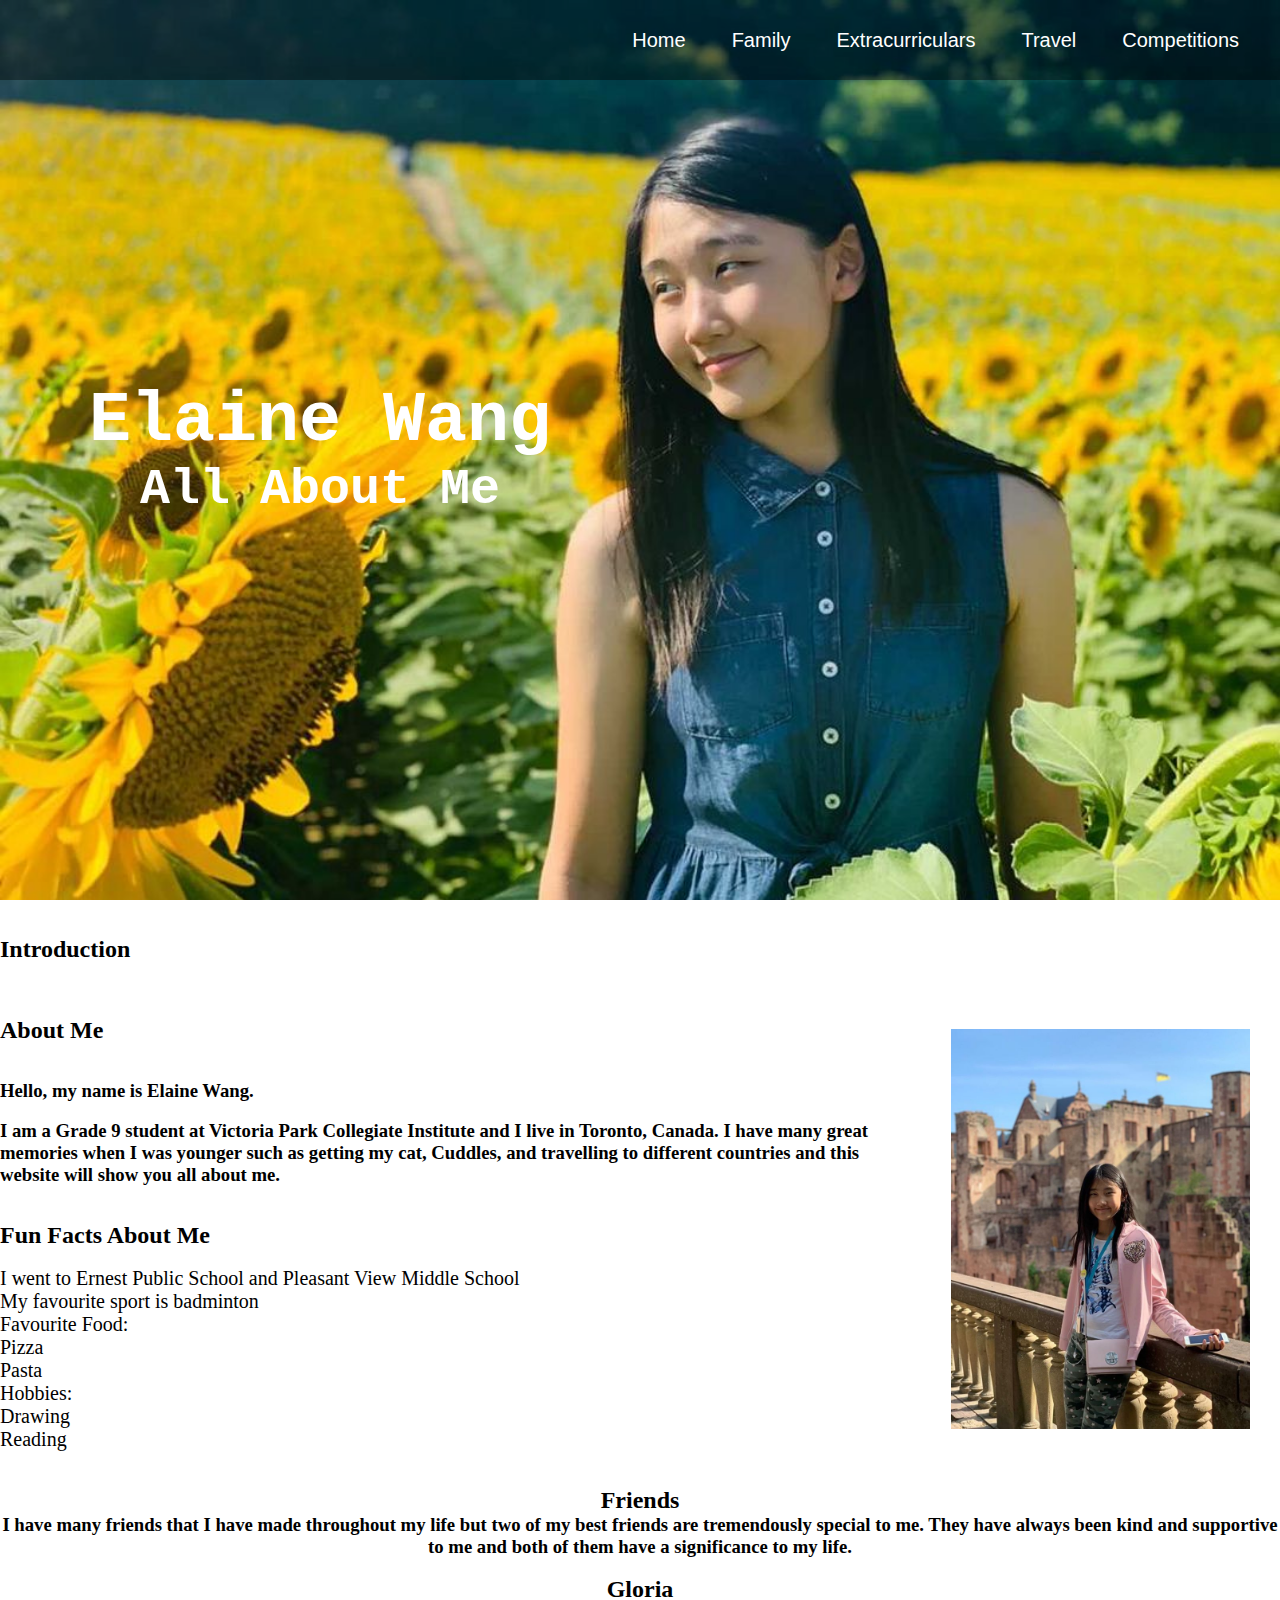
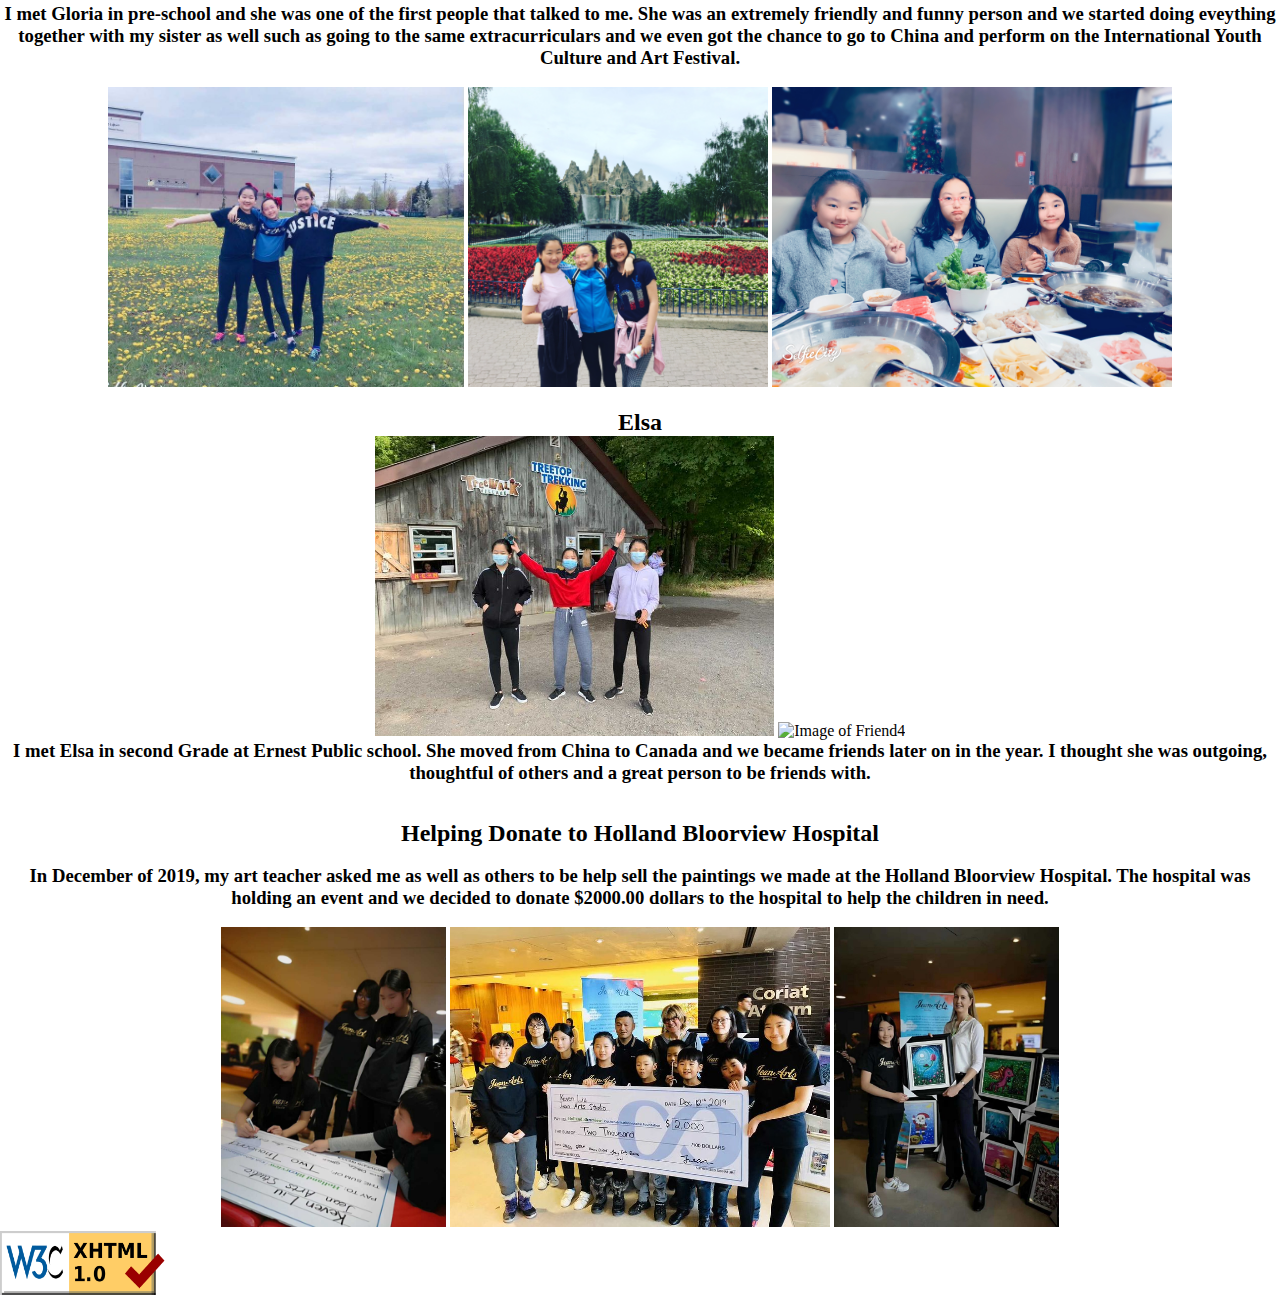
==== index.html @ fc6ece7c "Update index.html" ====
<!DOCTYPE html>
<html lang="en">
    <head>
	    <meta charset="UTF-8">
        <title>All About Elaine</title>
		<link rel="stylesheet" href="style.css">
    </head>
    <body class="font">
        <div class="wrapper">
		    <nav class="navbar">
				<ul>
				    <li><a href="index.html">Home</a></li>
				    <li><a href="family.html">Family</a></li>
				    <li><a href="extracurricular.html">Extracurriculars</a></li>
				    <li><a href="travel.html">Travel</a></li>
			            <li><a href="competitions.html">Competitions</a></li>
				</ul>
		    </nav>
		    <div class="center">
			 <h1>Elaine Wang</h1>
		         <h2>All About Me</h2>
		    </div>
		</div>
		<br>
		<br>
		<h2 class="bold">Introduction</h2>
		<br>
		<br>
		<img class="textwrap" src="Images/me.jpg" height="400" alt="Picture of me">
		<br>
		<h2 class="bold">About Me</h2>
		<br>
		<br>
		<h3>Hello, my name is Elaine Wang.</h3>
		<br>
		<h3>I am a Grade 9 student at Victoria Park Collegiate Institute and I live in Toronto, Canada. I have many great memories when I was younger such as getting my cat, Cuddles, and travelling to different countries and this website will show you all about me.</h3>
		<br>
		<br>
		<h2>Fun Facts About Me</h2>
		<br>
		<div class="bigger">
		   <ul>
                       <li>I went to Ernest Public School and Pleasant View Middle School</li>
                       <li>My favourite sport is badminton</li>
                       <li>Favourite Food:
                           <ol>
                               <li>Pizza</li>
                               <li>Pasta</li>
                           </ol>
                       </li>
                       <li>Hobbies:
			   <ol>
			        <li>Drawing</li>
			        <li>Reading</li>
			   </ol>
		       </li>
                   </ul>
		</div>
		<br>
		<div class="pos">
		   <br>
		   <h2>Friends</h2>
		   <h3>I have many friends that I have made throughout my life but two of my best friends are tremendously special to me. They have always been kind and supportive to me and both of them have a significance to my life. </h3>
		   <br>
		   <h2>Gloria</h2>
		   <h3>I met Gloria in pre-school and she was one of the first people that talked to me. She was an extremely friendly and funny person and we started doing eveything together with my sister as well such as going to the same extracurriculars and we even got the chance to go to China and perform on the International Youth Culture and Art Festival.</h3>
		   <br>
		   <img src="Images/gloria.jpg" height="300" alt="Image of Friend">
		   <img src="Images/gloria1.JPG" height="300" alt="Image of Friend1">
		   <img src="Images/gloria2.JPG" height="300" alt="Image of Friend2">
		   <br>
		   <br>
		   <h2>Elsa</h2>
		   <img src="Images/elsa.jpg" height="300" alt="Image of Friend3">
		   <img src="Images/elsa1.jpg" height="300" alt="Image of Friend4">
		   <br>
		   <h3>I met Elsa in second Grade at Ernest Public school. She moved from China to Canada and we became friends later on in the year. I thought she was outgoing, thoughtful of others and a great person to be friends with.</h3>
		   <br>
		   <br>
		   <h2>Helping Donate to Holland Bloorview Hospital</h2>
		   <br>
		   <h3>In December of 2019, my art teacher asked me as well as others to be help sell the paintings we made at the Holland Bloorview Hospital. The hospital was holding an event and we decided to donate $2000.00 dollars to the hospital to help the children in need.</h3>
		   <br>
		   <img class="filtered-image" src="Images/don.jpg" height="300" alt="Donation">
		   <img class="filtered-image" src="Images/don1.jpg" height="300" alt="Donation1">
		   <img class="filtered-image" src="Images/don2.jpg" height="300" alt="Donation2">
		</div>
	        <a href"https://validator.w3.org/nu/?doc=https%3A%2F%2Felainewang32006.github.io%2FHome%2Findex.html"><img src="Images/w3c.png" width="165" height="64" alt="HTML validator"></a>
	    </body>
</html>
---- style.css ----
*{
	padding:0;
	margin:0;
}
.wrapper{
	background: url(Images/Elaine_Wang.jpg) no-repeat;
	background-size:cover;
	height:100vh;
}
.navbar{
	height: 80px;
	width: 100%;
	background: rgba(0,0,0,0.4);
}
.navbar ul{
	float: right;
	margin-right: 20px;
}
.navbar ul li{
	list-style: none;
	margin: 0 8px;
	display: inline-block;
	line-height: 80px;
}
.navbar ul li a{
	text-decoration: none;
	color: white;
	font-size: 20px;
	padding: 6px 13px;
	font-family: 'Roboto', sans-serif;
	transition: .4s;
}
.navbar ul li a.active,
.navbar ul li a:hover{
	background: coral;
	border-radius: 2px;
}
.wrapper .center{
	position: absolute;
	top: 50%;
	left: 25%;
	transform: translate(-50%, -50%);
	font-family: sans-serif;
	user-select: none;
}
.center h1{
	color: white;
	font-size: 70px;
	font-weight: bold;
	font-family: courier new;
	text-align: center;
}
.center h2{
	color: white;
	font-size: 50px;
	font-weight: bold;
	font-family: courier new;
	text-align: center;
}
.textwrap{
	float:right;
	margin:30px;
}
.pos{
	text-align: center;
}
@keyframes sepia-filter-animation{
	from{
		filter: sepia(0%);
	}
	to{
		filter: sepia(50%);
	}
}
.img{
    height:300px;
	transition: height 2s, filter 1s;
}
.img:hover{
	height:305px;
	animation: sepia-filter-animation 2s;
}
.font{
	font-family: cursive;
}
.bold{
	font-family:cursive;
	font-weight: bold;
}
.bigger{
	font-size: 20px;
}
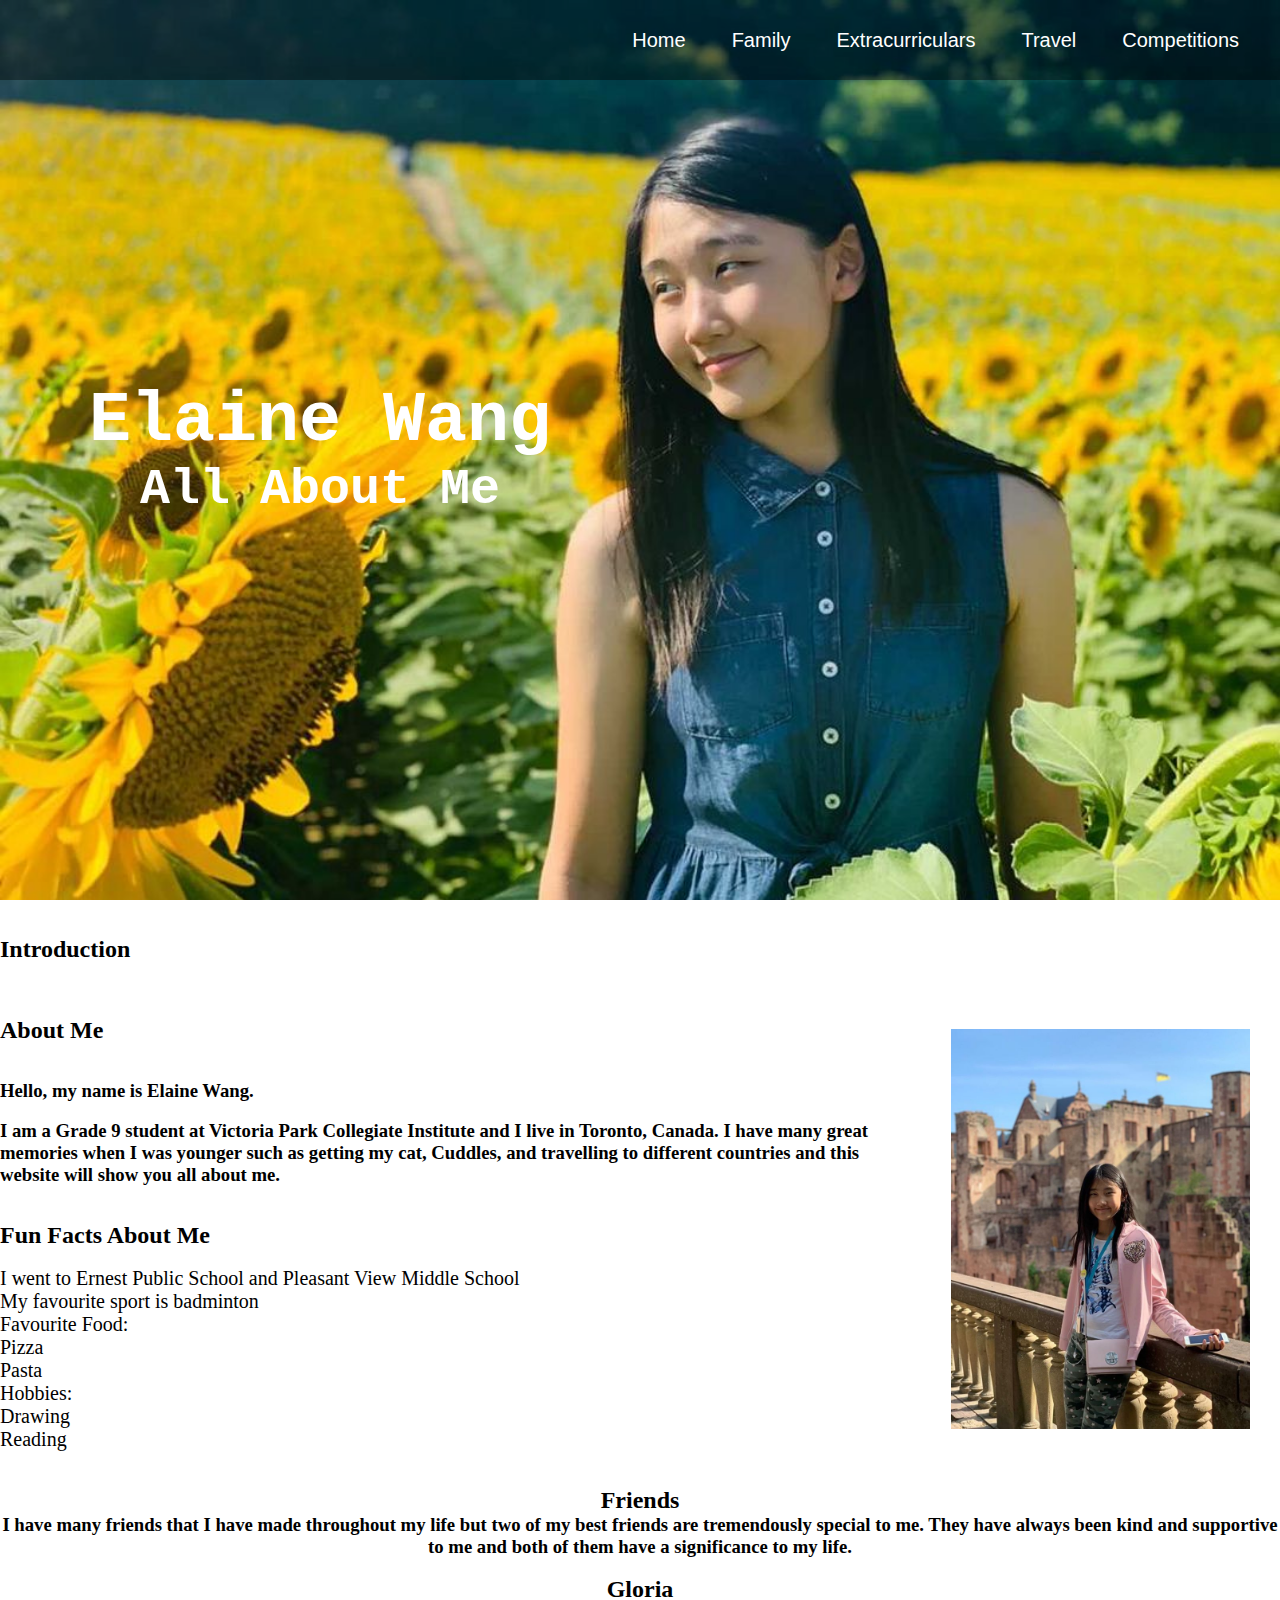
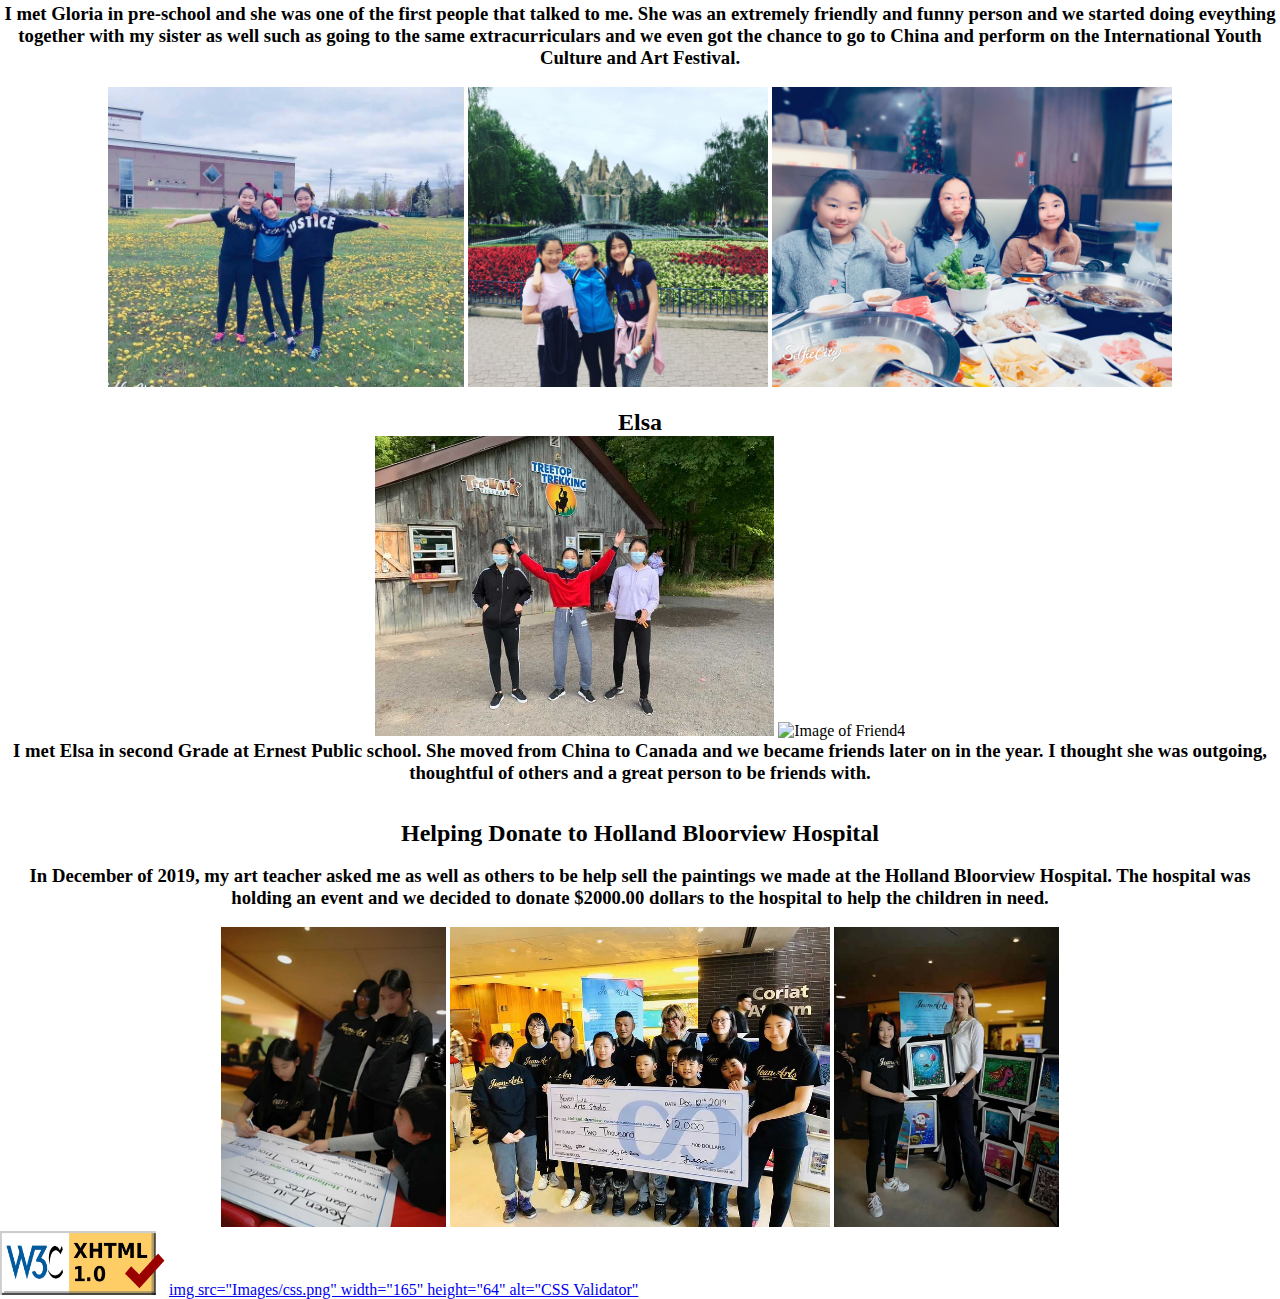
==== commit 5a9ecfa1: "Update index.html" ====
--- a/index.html
+++ b/index.html
@@ -85,6 +85,7 @@
 		   <img class="filtered-image" src="Images/don1.jpg" height="300" alt="Donation1">
 		   <img class="filtered-image" src="Images/don2.jpg" height="300" alt="Donation2">
 		</div>
-	        <a href"https://validator.w3.org/nu/?doc=https%3A%2F%2Felainewang32006.github.io%2FHome%2Findex.html"><img src="Images/w3c.png" width="165" height="64" alt="HTML validator"></a>
+	        <a href="https://validator.w3.org/nu/?doc=https%3A%2F%2Felainewang32006.github.io%2FHome%2F"><img src="Images/w3c.png" width="165" height="64" alt="HTML validator"></a>
+	        <a href="http://jigsaw.w3.org/css-validator/validator?uri=https%3A%2F%2Felainewang32006.github.io%2FHome%2F&profile=css3svg&usermedium=all&warning=1&vextwarning=&lang=en">img src="Images/css.png" width="165" height="64" alt="CSS Validator"</a>
 	    </body>
 </html>
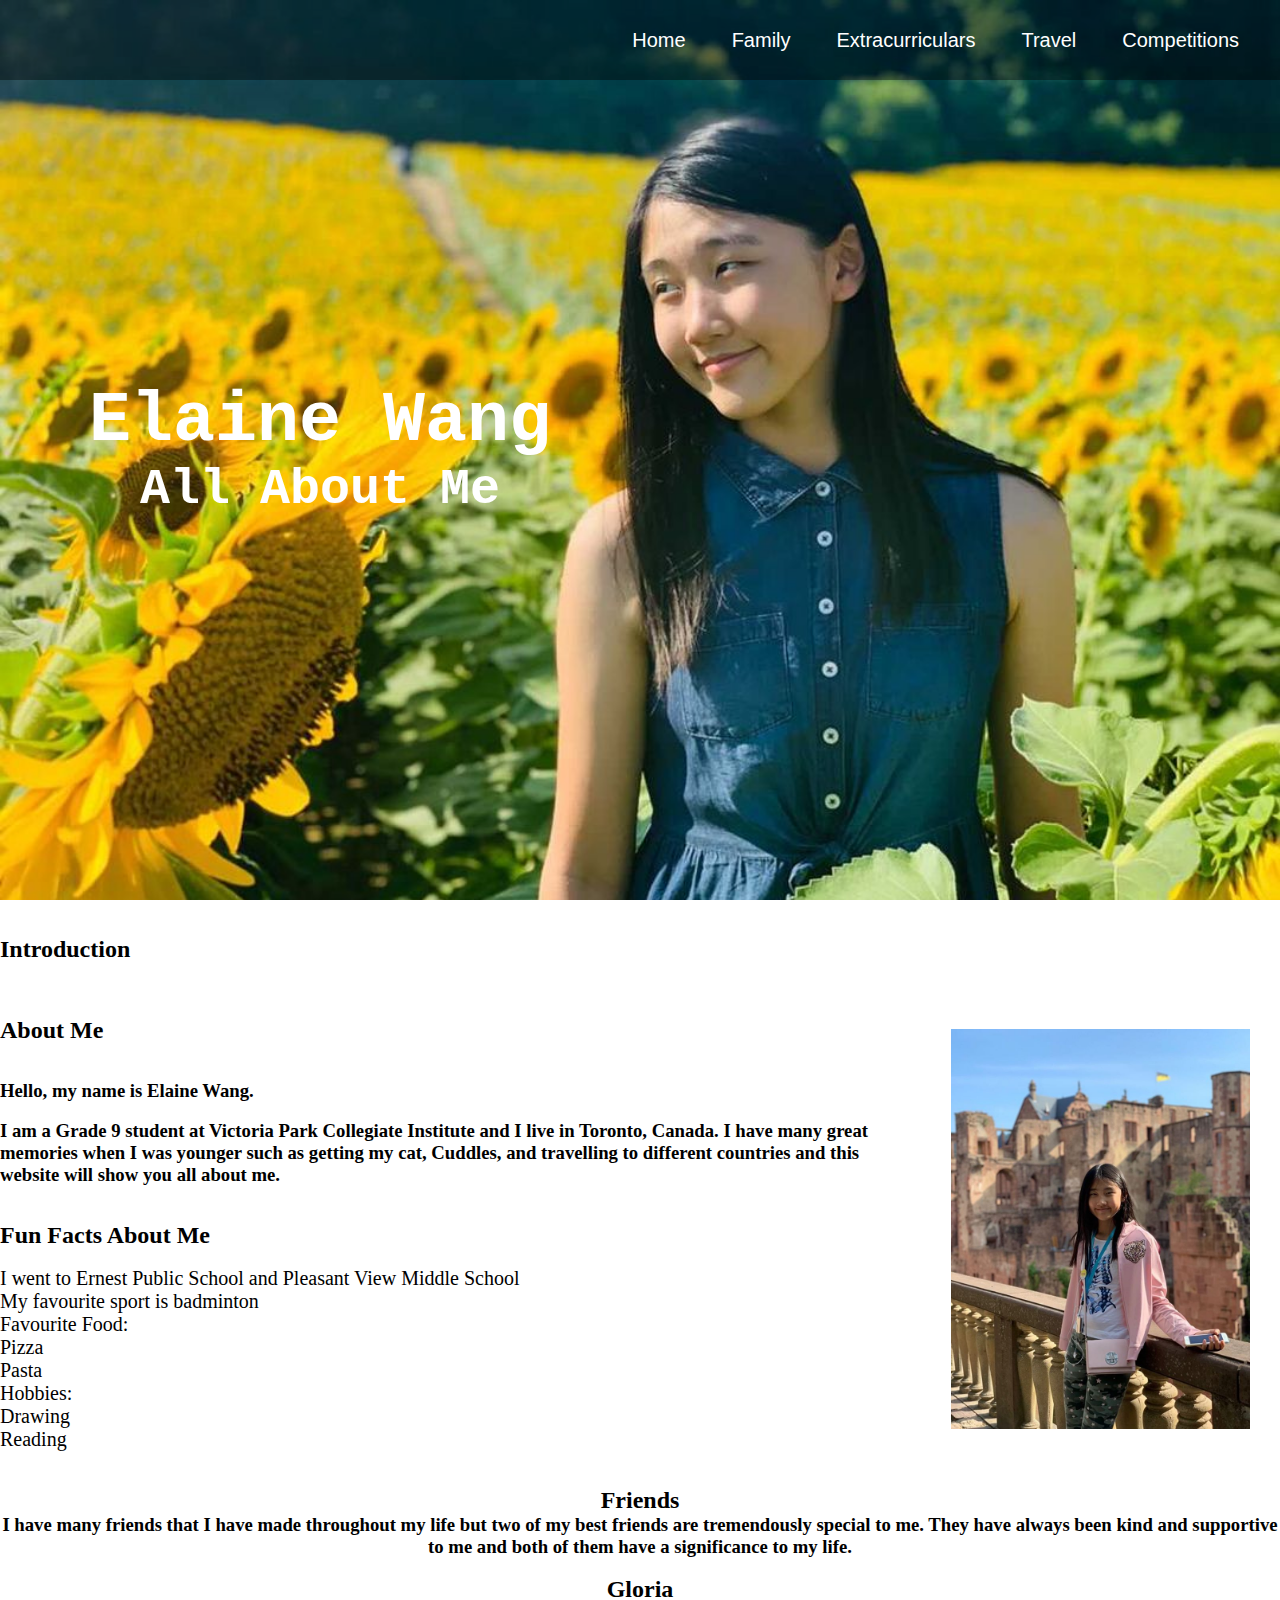
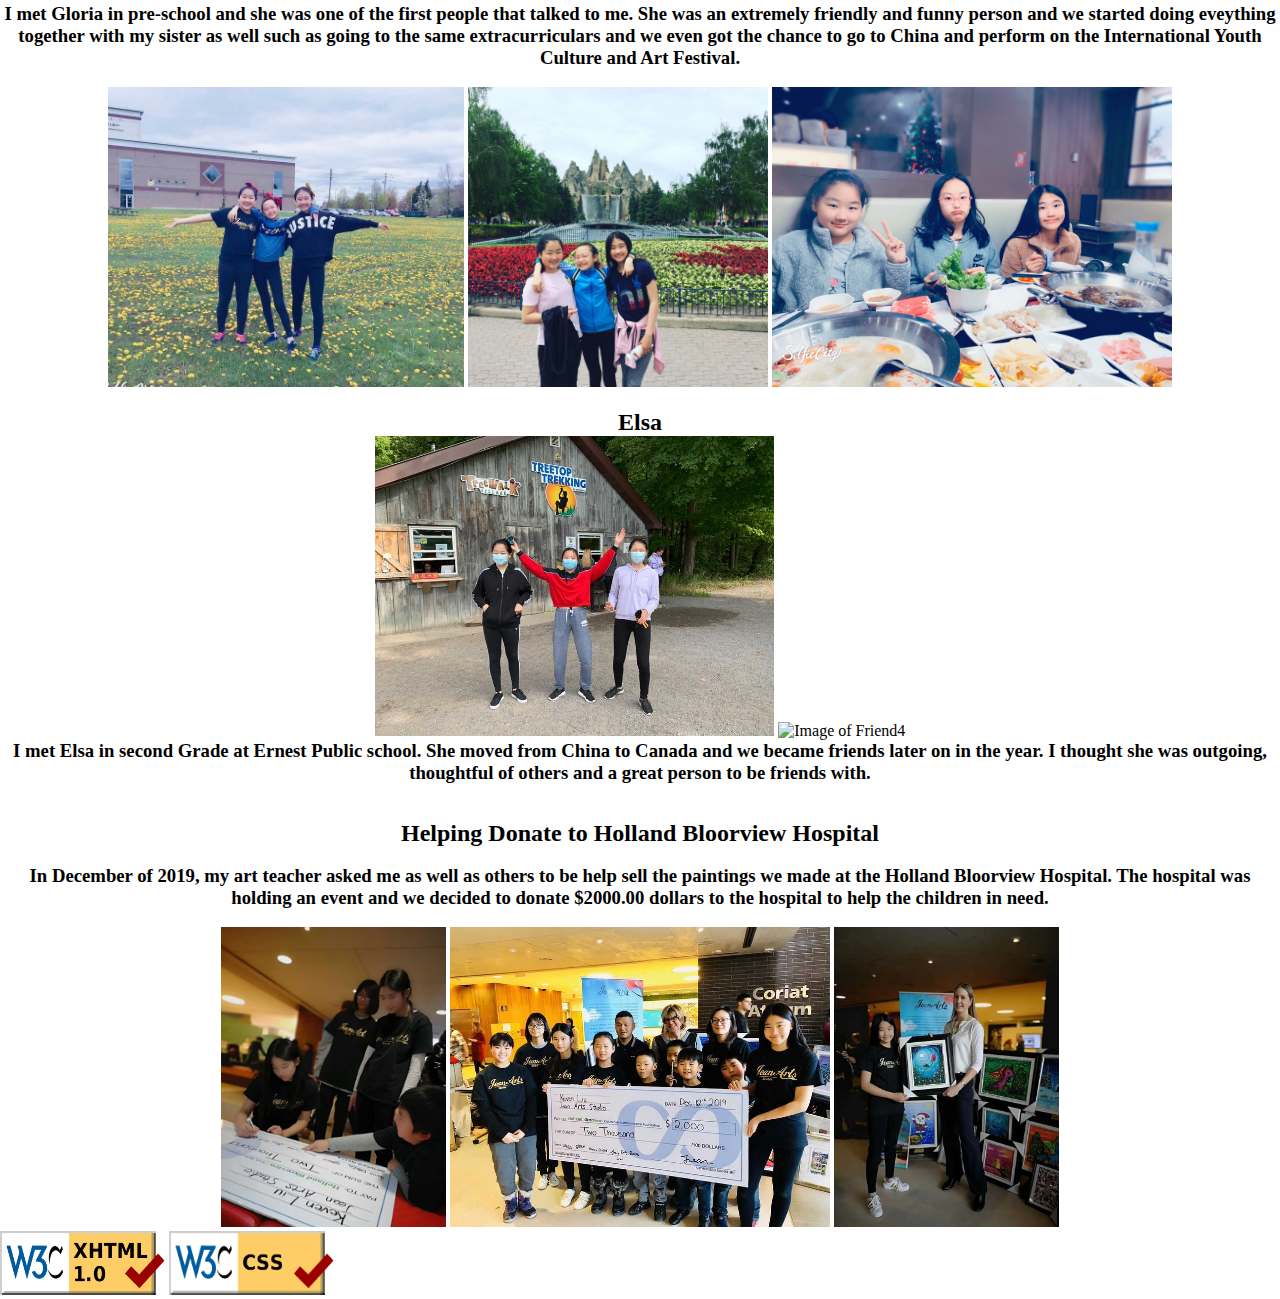
==== commit b2e99878: "Update index.html" ====
--- a/index.html
+++ b/index.html
@@ -86,6 +86,6 @@
 		   <img class="filtered-image" src="Images/don2.jpg" height="300" alt="Donation2">
 		</div>
 	        <a href="https://validator.w3.org/nu/?doc=https%3A%2F%2Felainewang32006.github.io%2FHome%2F"><img src="Images/w3c.png" width="165" height="64" alt="HTML validator"></a>
-	        <a href="http://jigsaw.w3.org/css-validator/validator?uri=https%3A%2F%2Felainewang32006.github.io%2FHome%2F&profile=css3svg&usermedium=all&warning=1&vextwarning=&lang=en">img src="Images/css.png" width="165" height="64" alt="CSS Validator"</a>
+	        <a href="https://jigsaw.w3.org/css-validator/validator?uri=https%3A%2F%2Felainewang32006.github.io%2FHome%2F&profile=css3svg&usermedium=all&warning=1&vextwarning=&lang=en"><img src="Images/css.png" width="165" height="64" alt="CSS Validator"></a>
 	    </body>
 </html>
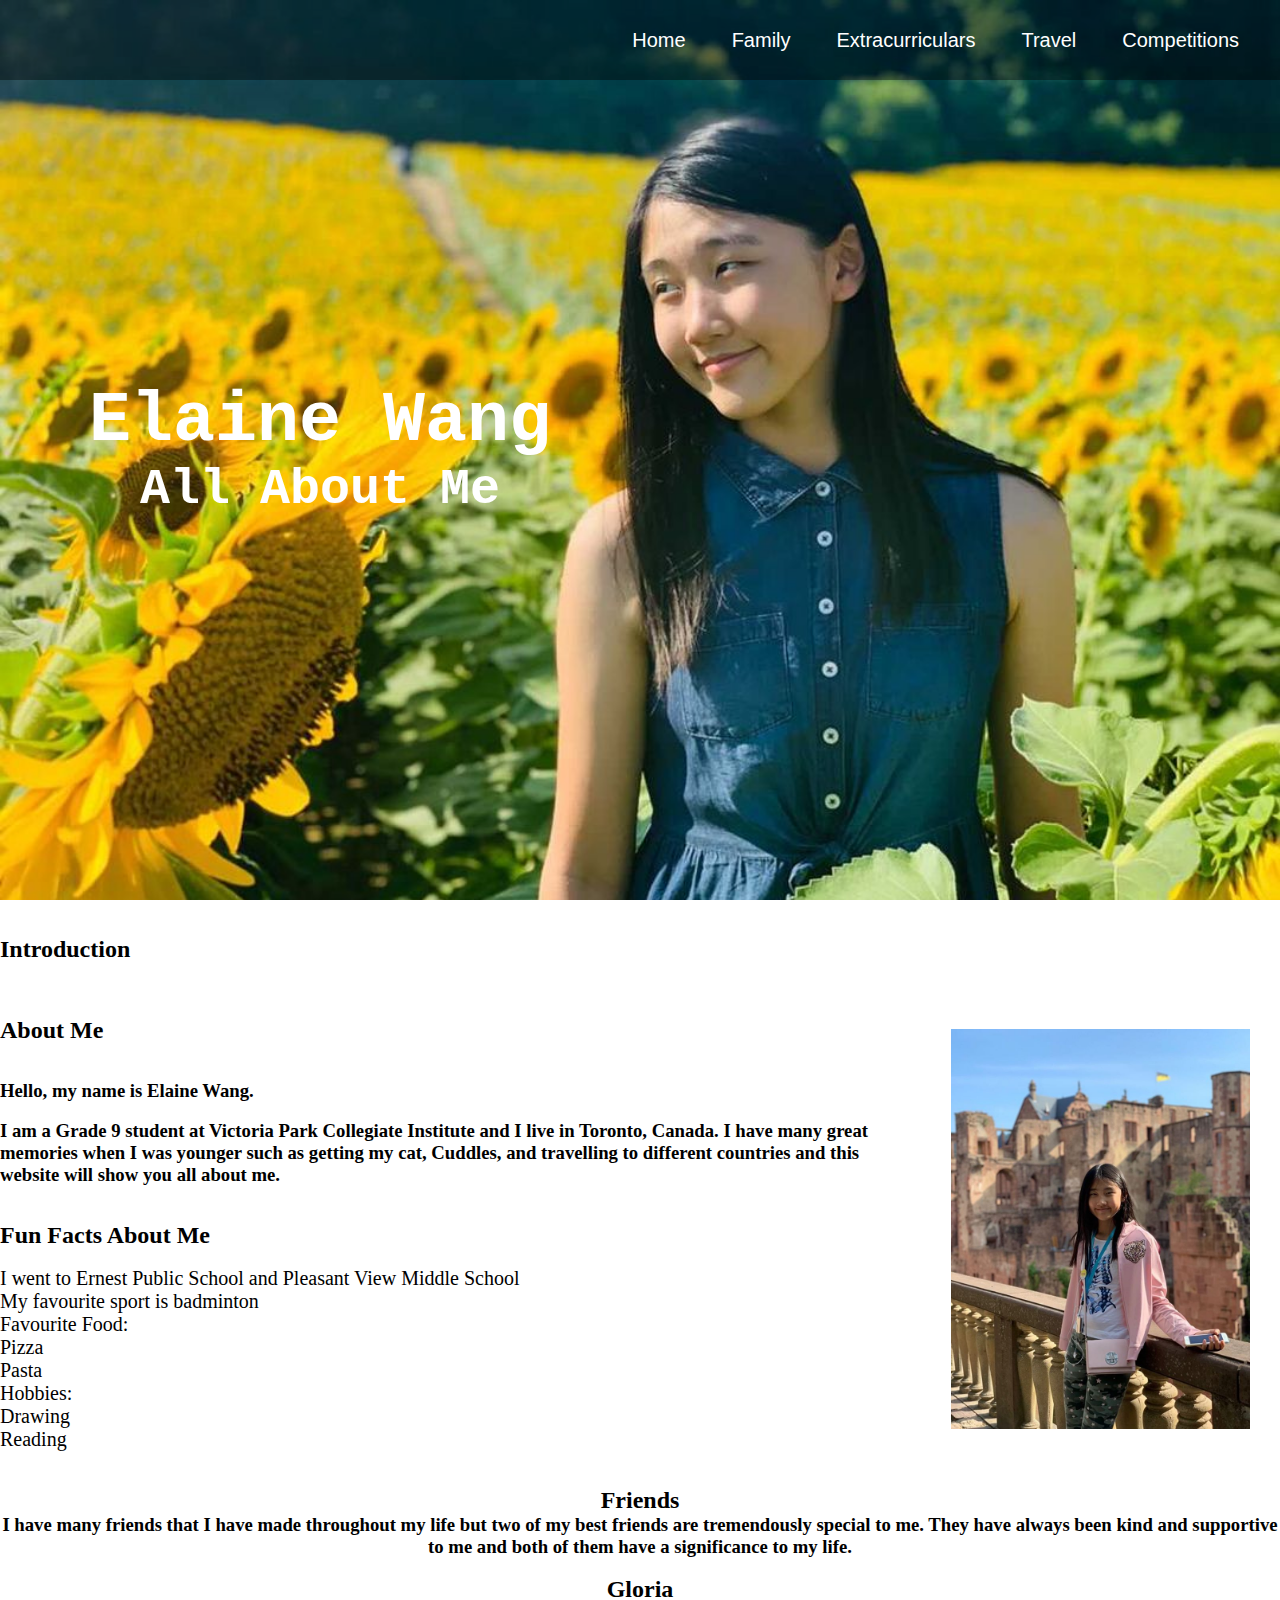
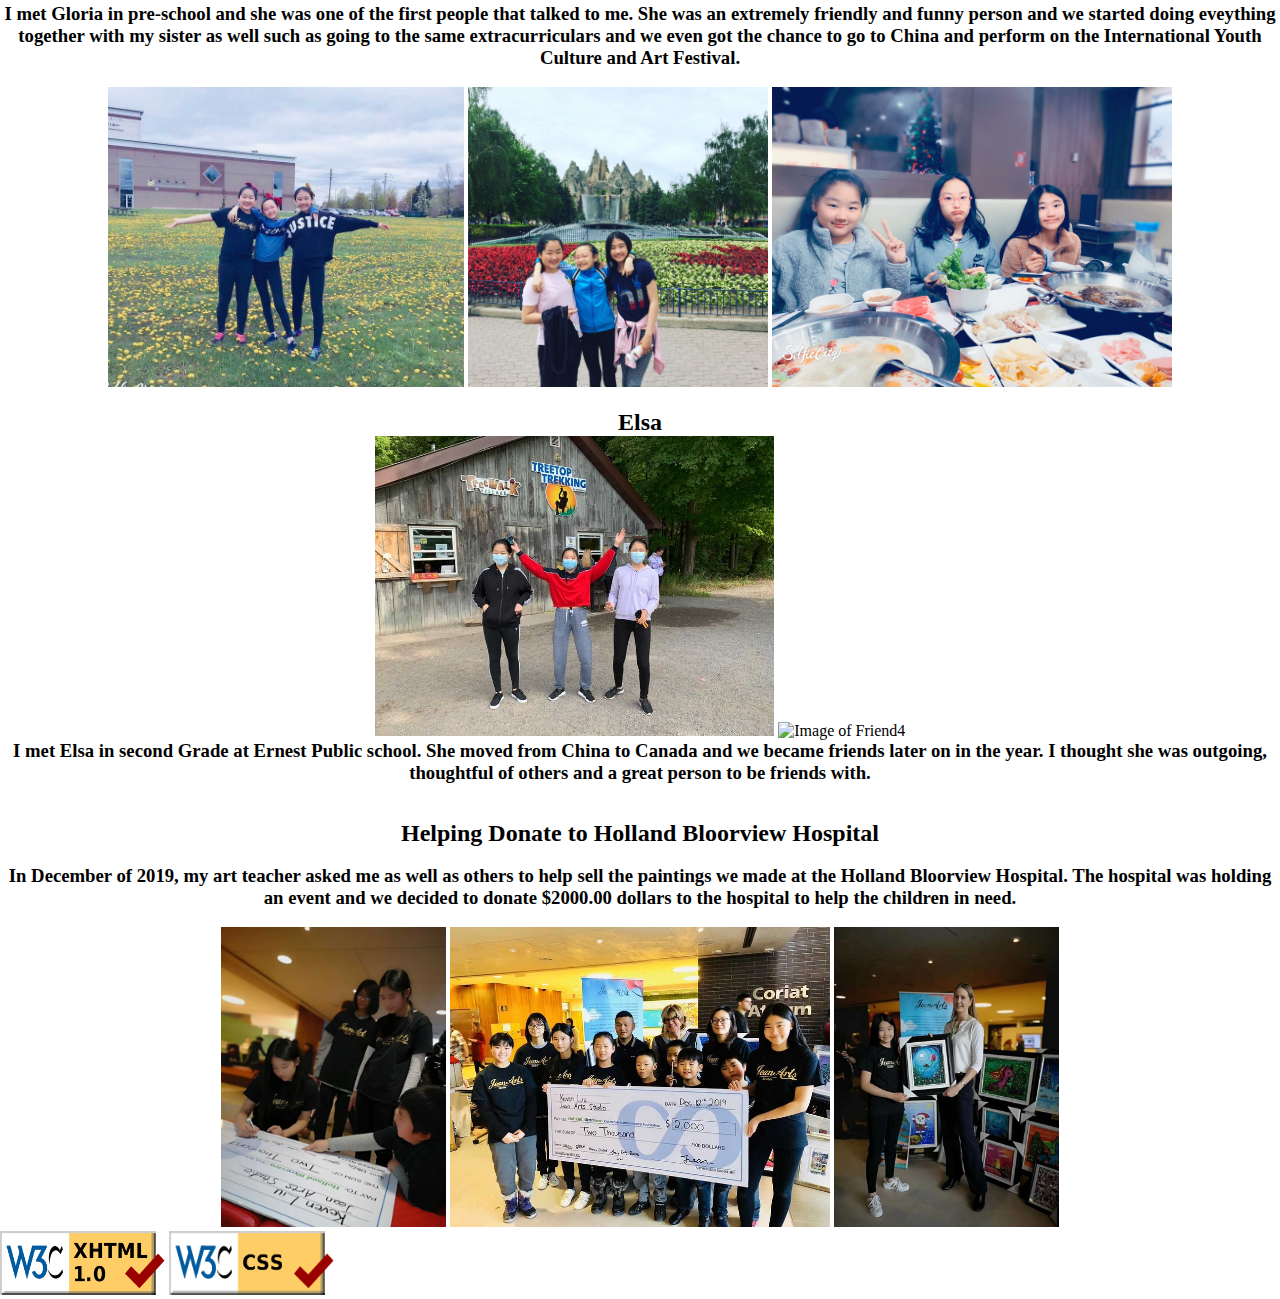
==== commit bcfce2f3: "Update index.html" ====
--- a/index.html
+++ b/index.html
@@ -9,6 +9,7 @@
         <div class="wrapper">
 		    <nav class="navbar">
 				<ul>
+					<!--Tabs-->
 				    <li><a href="index.html">Home</a></li>
 				    <li><a href="family.html">Family</a></li>
 				    <li><a href="extracurricular.html">Extracurriculars</a></li>
@@ -36,6 +37,7 @@
 		<h3>I am a Grade 9 student at Victoria Park Collegiate Institute and I live in Toronto, Canada. I have many great memories when I was younger such as getting my cat, Cuddles, and travelling to different countries and this website will show you all about me.</h3>
 		<br>
 		<br>
+	    <!--Fun Facts and other information-->
 		<h2>Fun Facts About Me</h2>
 		<br>
 		<div class="bigger">
@@ -65,6 +67,7 @@
 		   <h2>Gloria</h2>
 		   <h3>I met Gloria in pre-school and she was one of the first people that talked to me. She was an extremely friendly and funny person and we started doing eveything together with my sister as well such as going to the same extracurriculars and we even got the chance to go to China and perform on the International Youth Culture and Art Festival.</h3>
 		   <br>
+	    <!--Pictures of my friends-->
 		   <img src="Images/gloria.jpg" height="300" alt="Image of Friend">
 		   <img src="Images/gloria1.JPG" height="300" alt="Image of Friend1">
 		   <img src="Images/gloria2.JPG" height="300" alt="Image of Friend2">
@@ -79,7 +82,7 @@
 		   <br>
 		   <h2>Helping Donate to Holland Bloorview Hospital</h2>
 		   <br>
-		   <h3>In December of 2019, my art teacher asked me as well as others to be help sell the paintings we made at the Holland Bloorview Hospital. The hospital was holding an event and we decided to donate $2000.00 dollars to the hospital to help the children in need.</h3>
+		   <h3>In December of 2019, my art teacher asked me as well as others to help sell the paintings we made at the Holland Bloorview Hospital. The hospital was holding an event and we decided to donate $2000.00 dollars to the hospital to help the children in need.</h3>
 		   <br>
 		   <img class="filtered-image" src="Images/don.jpg" height="300" alt="Donation">
 		   <img class="filtered-image" src="Images/don1.jpg" height="300" alt="Donation1">
